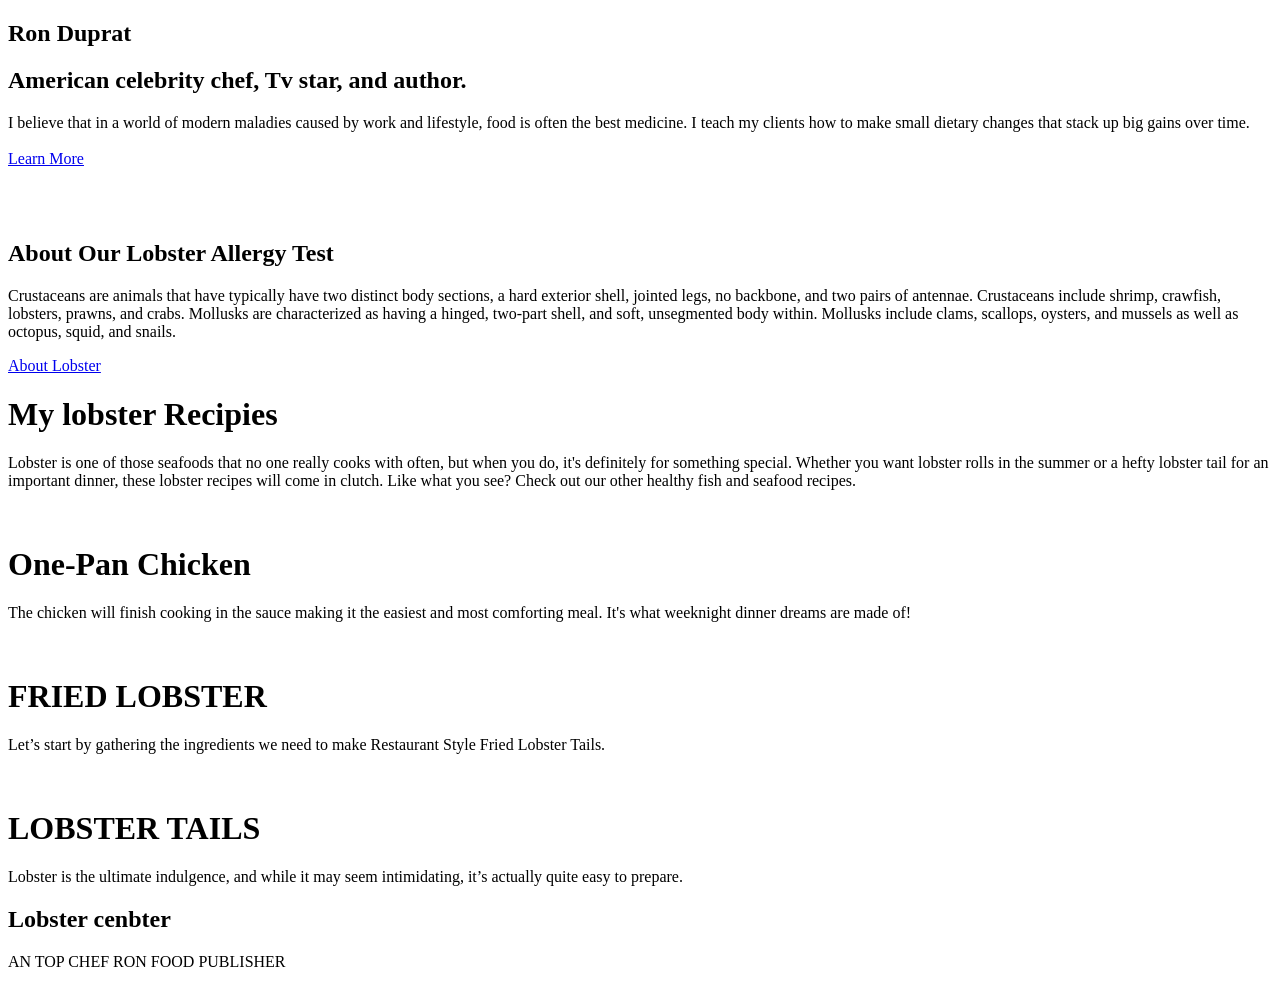
==== index.html @ 6e65f91f "addedlast" ====
<!DOCTYPE html>
<html lang="en">

<head>
    <meta charset="UTF-8">
    <meta http-equiv="X-UA-Compatible" content="IE=edge">
    <meta name="viewport" content="width=device-width, initial-scale=1.0">
    <link rel="stylesheet" href="index.css">
    <link rel="preconnect" href="https://fonts.googleapis.com">
    <link rel="preconnect" href="https://fonts.gstatic.com" crossorigin>
    <link href="https://fonts.googleapis.com/css2?family=Otomanopee+One&display=swap" rel="stylesheet">
    <title>food village</title>
</head>

<body>
    <div>
        <section class="flexible-container">
            <div class="hulf-width">
                <h1 class="Ron">Ron <span class="name">Duprat</span> </h1>

                <h2>American celebrity chef, Tv star, and author.</h2>

                <p>
                    I believe that in a world of modern maladies caused by work and lifestyle, food is often the best
                    medicine. I
                    teach my clients how to make small dietary changes that stack up big gains over time.
                    </h3> <br></br>
                    <a class="link-button" target="_blank" href="https://www.ronduprat.com/">Learn More</a>
            </div>
            <div class="image-ron"> <img src="images/male/ron-remove.png" alt="">
            </div>
        </section>
        <section class="cook flexible-container ">
            <div class="hulf-width">
                <img src="images/male/lobester.png" alt="">
            </div>
            <div class="hulf-width ">
                <h1>About Our Lobster Allergy Test</h1>

                <p>
                    Crustaceans are animals that have typically have two distinct body sections, a hard exterior shell,
                    jointed legs, no backbone, and two pairs of antennae. Crustaceans include shrimp, crawfish,
                    lobsters, prawns, and crabs. Mollusks are characterized as having a hinged, two-part shell, and
                    soft, unsegmented body within. Mollusks include clams, scallops, oysters, and mussels as well as
                    octopus, squid, and snails.</p>

                <a class="link-button" target="_blank"
                    href="https://www.google.com/search?q=about+lobster&newwindow=1&rlz=1C1ONGR_enBD936BD936&sxsrf=ALeKk03zEI-88s2UhZpTkFmg4Z9f8IyEEQ%3A1625511036310&ei=fFTjYK3IEtTtz7sP4Z2gyAk&oq=about+lobester&gs_lcp=[base64]&sclient=gws-wiz/">About
                    Lobster</a>
            </div>
        </section>
        <section class="lobster-aria">
        </section>
        <div class="lobster">
            <h1>My lobster Recipies</h1 <p>Lobster is one of those seafoods that no one really cooks
            with often, but
            when you do, it's definitely for something special. Whether you want lobster rolls in the summer or a hefty
            lobster tail for an important dinner, these lobster recipes will come in clutch. Like what you see? Check
            out our other healthy fish and seafood recipes.</p>
        </div>
        <div class="flexible-container">
            <div id="lobster-site1" class="lobstar-item">
                <img src="images/food/One-Pan.png" alt="">
                <h1>One-Pan Chicken</h1>
                <p>The chicken will finish cooking in the sauce making it
                    the easiest and most comforting meal. It's what weeknight dinner dreams are made of!
                </p>

            </div>

            <div id="lobster-site2" class="lobstar-item">
                <img src="images/food/111.png" alt="">
                <h1>FRIED LOBSTER</h1>
                <p>Let’s start by gathering the ingredients we need to make Restaurant Style Fried Lobster Tails.
                </p>

            </div>
            <div>
                <div id="lobster-site3" class="lobstar-item">
                    <img src="images/food/One-Pan.png" alt="">
                    <h1>LOBSTER TAILS</h1>
                    <p>Lobster is the ultimate indulgence, and while it may seem intimidating, it’s actually quite
                        easy
                        to prepare. </p>
                </div>
            </div>

            </section>

        </div>
        <div>

            <h2>
                <footer class="lobster-center">Lobster <span class="name2">cenbter</footer>
                </span>
            </h2>
            <p>
            <footer> AN TOP CHEF RON FOOD PUBLISHER</footer>
            </p>

        </div>
</body>

</html>
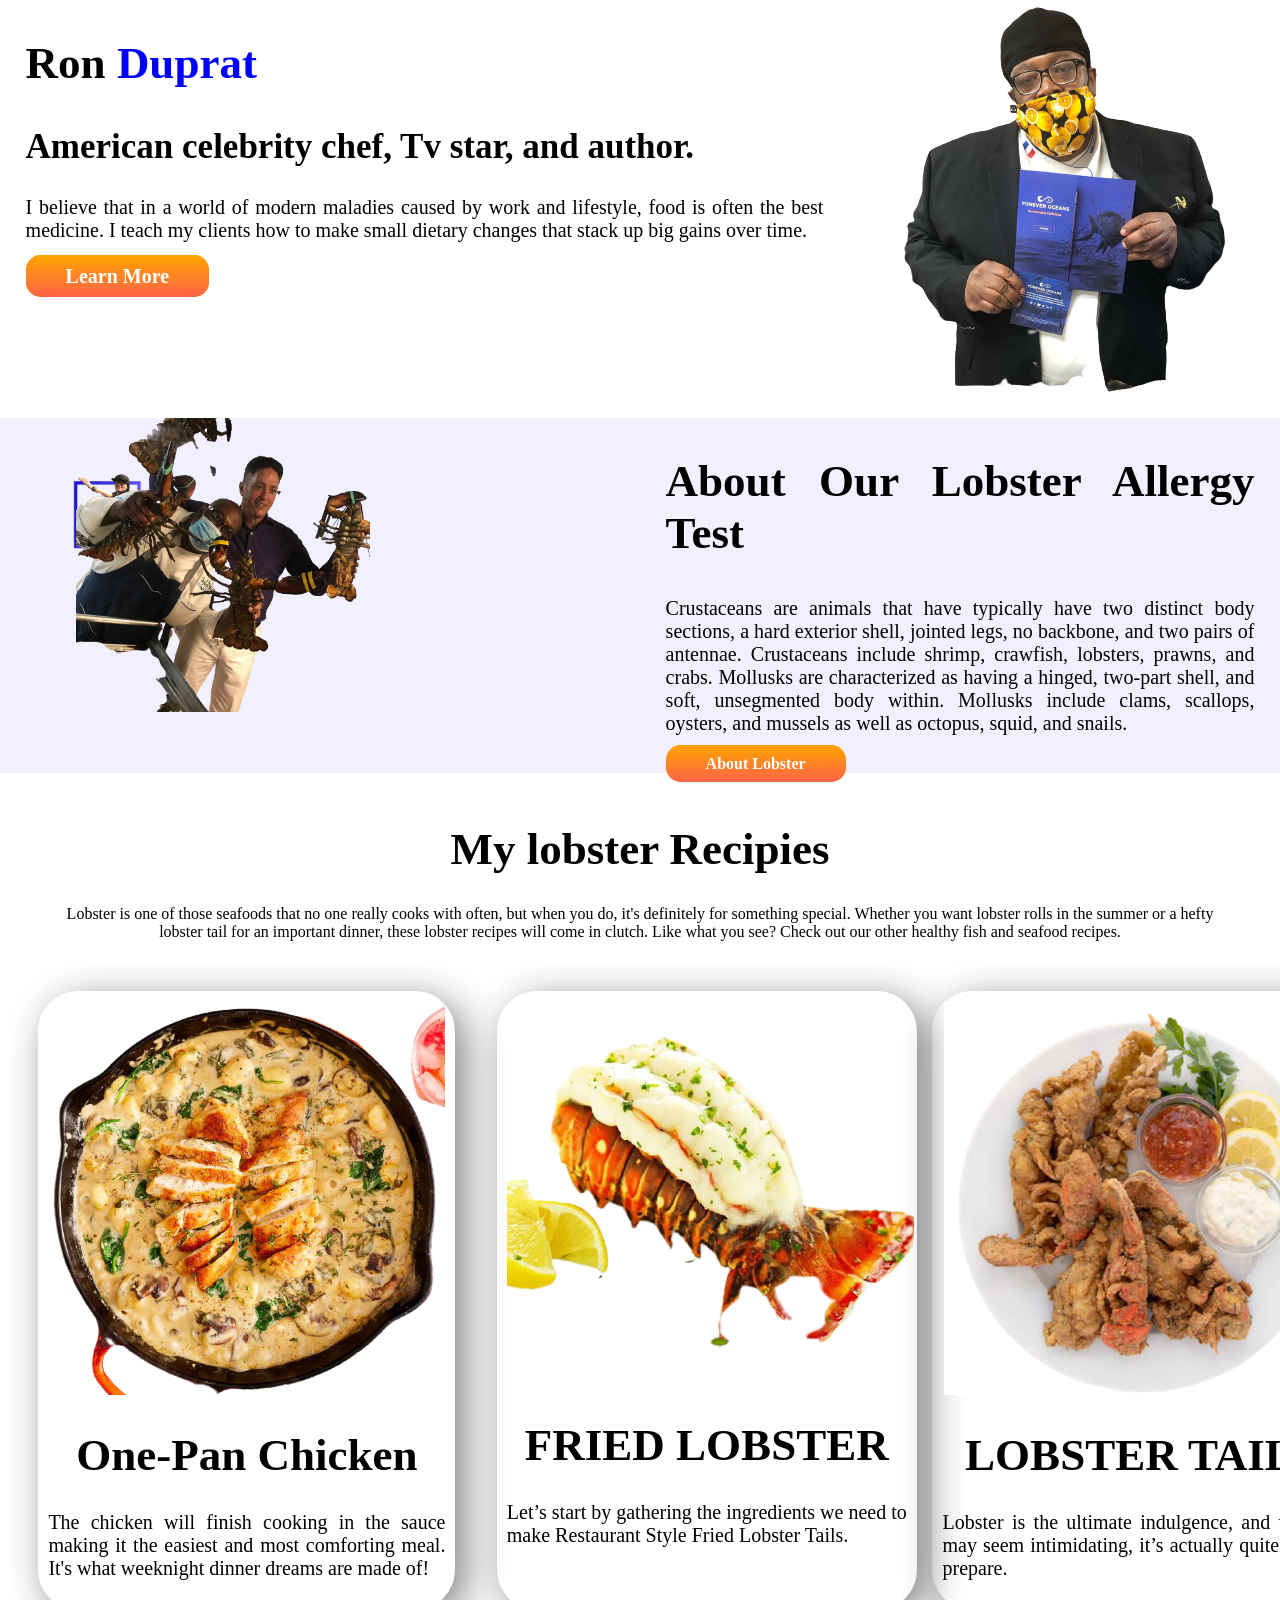
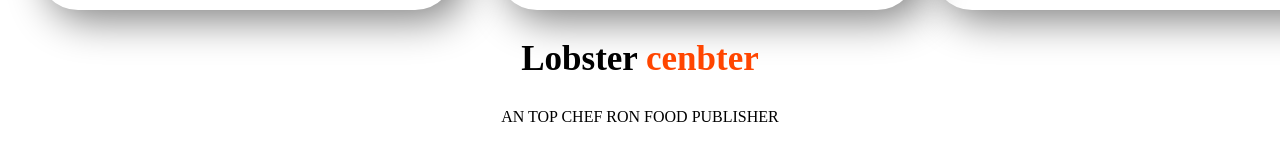
==== commit c8f073b2: "first eto majada betha korlam" ====
--- a/index.html
+++ b/index.html
@@ -27,12 +27,12 @@
                     </h3> <br></br>
                     <a class="link-button" target="_blank" href="https://www.ronduprat.com/">Learn More</a>
             </div>
-            <div class="image-ron"> <img src="images/male/ron-remove.png" alt="">
+            <div class="image-ron"> <img src="food-network-main/images/male/ron-remove.png" alt="">
             </div>
         </section>
         <section class="cook flexible-container ">
             <div class="hulf-width">
-                <img src="images/male/lobester.png" alt="">
+                <img src="food-network-main/images/male/lobester.png" alt="">
             </div>
             <div class="hulf-width ">
                 <h1>About Our Lobster Allergy Test</h1>
@@ -60,7 +60,7 @@
         </div>
         <div class="flexible-container">
             <div id="lobster-site1" class="lobstar-item">
-                <img src="images/food/One-Pan.png" alt="">
+                <img src="food-network-main/images/food/One-Pan.png" alt="">
                 <h1>One-Pan Chicken</h1>
                 <p>The chicken will finish cooking in the sauce making it
                     the easiest and most comforting meal. It's what weeknight dinner dreams are made of!
@@ -69,7 +69,7 @@
             </div>
 
             <div id="lobster-site2" class="lobstar-item">
-                <img src="images/food/111.png" alt="">
+                <img src="food-network-main/images/food/111.png" alt="">
                 <h1>FRIED LOBSTER</h1>
                 <p>Let’s start by gathering the ingredients we need to make Restaurant Style Fried Lobster Tails.
                 </p>
@@ -77,7 +77,7 @@
             </div>
             <div>
                 <div id="lobster-site3" class="lobstar-item">
-                    <img src="images/food/One-Pan.png" alt="">
+                    <img src="food-network-main/images/food/Untitled design (48).png" alt="">
                     <h1>LOBSTER TAILS</h1>
                     <p>Lobster is the ultimate indulgence, and while it may seem intimidating, it’s actually quite
                         easy
--- a/index.css
+++ b/index.css
@@ -0,0 +1,92 @@
+body{
+    margin: 0;
+}
+
+.name{
+    color: blue;
+}
+font-family: 'Otomanopee One', sans-serif;
+h2{
+    color: chocolate;
+}
+p{
+    text-align: justify;
+    font-size: 20px;
+
+}
+h1{
+    font-size:45px;
+}
+h2{
+    font-size: 35px;
+}
+
+.flexible-container
+{display: flex;
+    text-align: justify;
+    margin-bottom: 10px;
+
+}
+.link-button{
+    text-decoration: none;
+    background-image: linear-gradient(orange, tomato);
+    color:white;
+    background-color: orange;
+    padding: 10px 40px;
+    font-weight: 700;
+    border-radius: 15px;
+}
+    .hulf-width{
+        width: 100%;
+        padding-right:2%;
+        padding-left: 2%;
+        }
+
+
+    .hulf-width img{
+        width: 50%;
+        text-align: left;
+        margin-left: 50px;
+    }
+    .cook{
+        background-image: url(food-network-main/images/shapes/yooo.jpg);
+        background-size: cover;
+        background-repeat: no-repeat;
+        width: 100%;
+        }
+
+        .lobster{
+            text-align: justify;
+            text-align: center;
+            margin: 50px;
+        }
+
+        .lobstar-item{
+            text-align: justify;
+            text-align: center;
+            width: 400px;
+            margin-left:3%;
+            margin-right:3px;
+            padding: 10px;
+            border-radius: 40px;
+            box-shadow:10px 10px 40px gray;
+        }
+    #lobster-site1{
+        border-left:10px ;
+        border-right: 10px;
+    }
+    #lobster-site2 {
+        border-left:10px ;
+        border-right: 10px;
+    }
+    #lobster-site3 {
+      border-left: 10px;
+        border-right: 10px;
+    }
+
+    footer{
+        text-align: center;
+    }
+    .name2{
+        color: orangered;
+    }
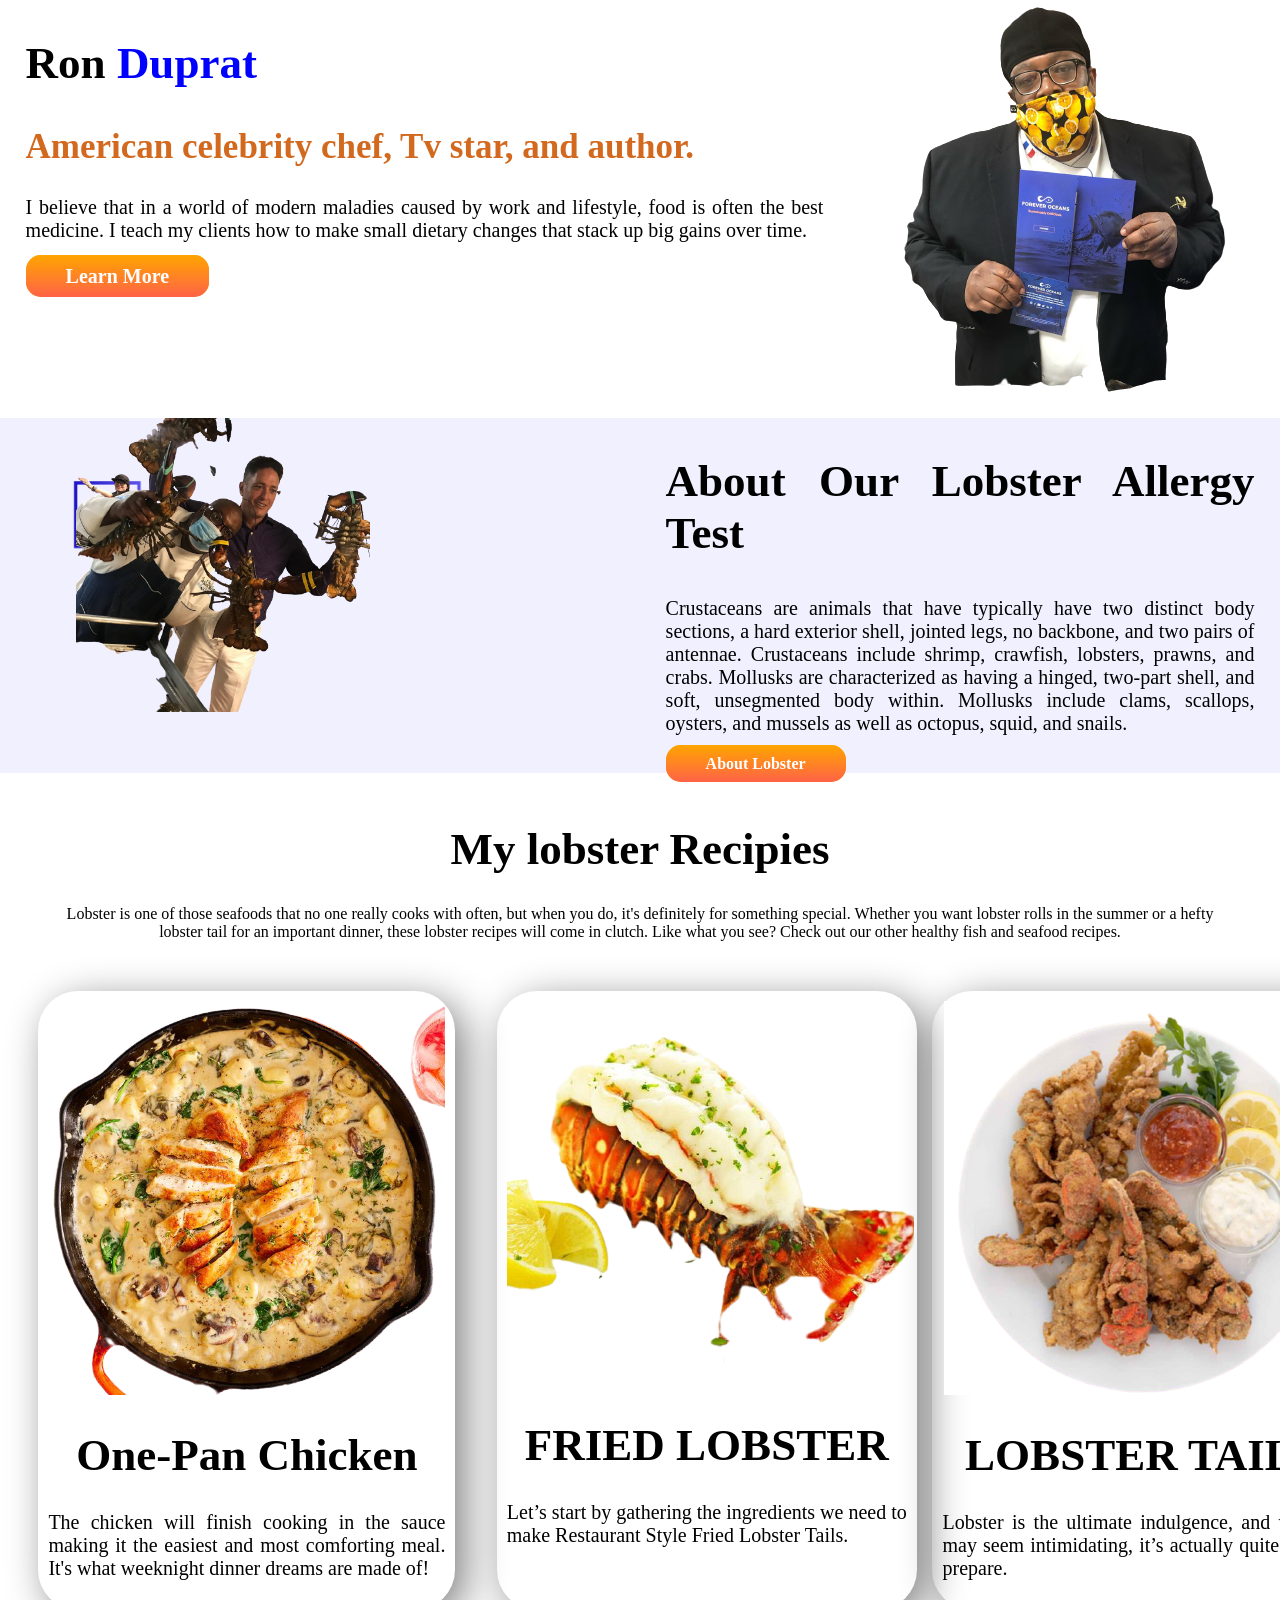
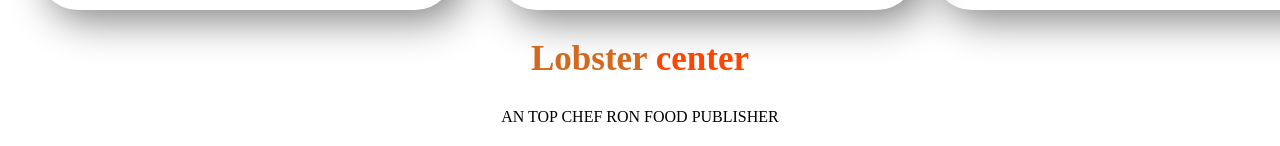
==== commit de5cf670: "first commit" ====
--- a/index.html
+++ b/index.html
@@ -91,7 +91,7 @@
         <div>
 
             <h2>
-                <footer class="lobster-center">Lobster <span class="name2">cenbter</footer>
+                <footer class="lobster-center">Lobster <span class="name2">center</footer>
                 </span>
             </h2>
             <p>
--- a/index.css
+++ b/index.css
@@ -5,7 +5,8 @@
 .name{
     color: blue;
 }
-font-family: 'Otomanopee One', sans-serif;
+font-family{: 'Otomanopee One', sans-serif;
+}
 h2{
     color: chocolate;
 }
